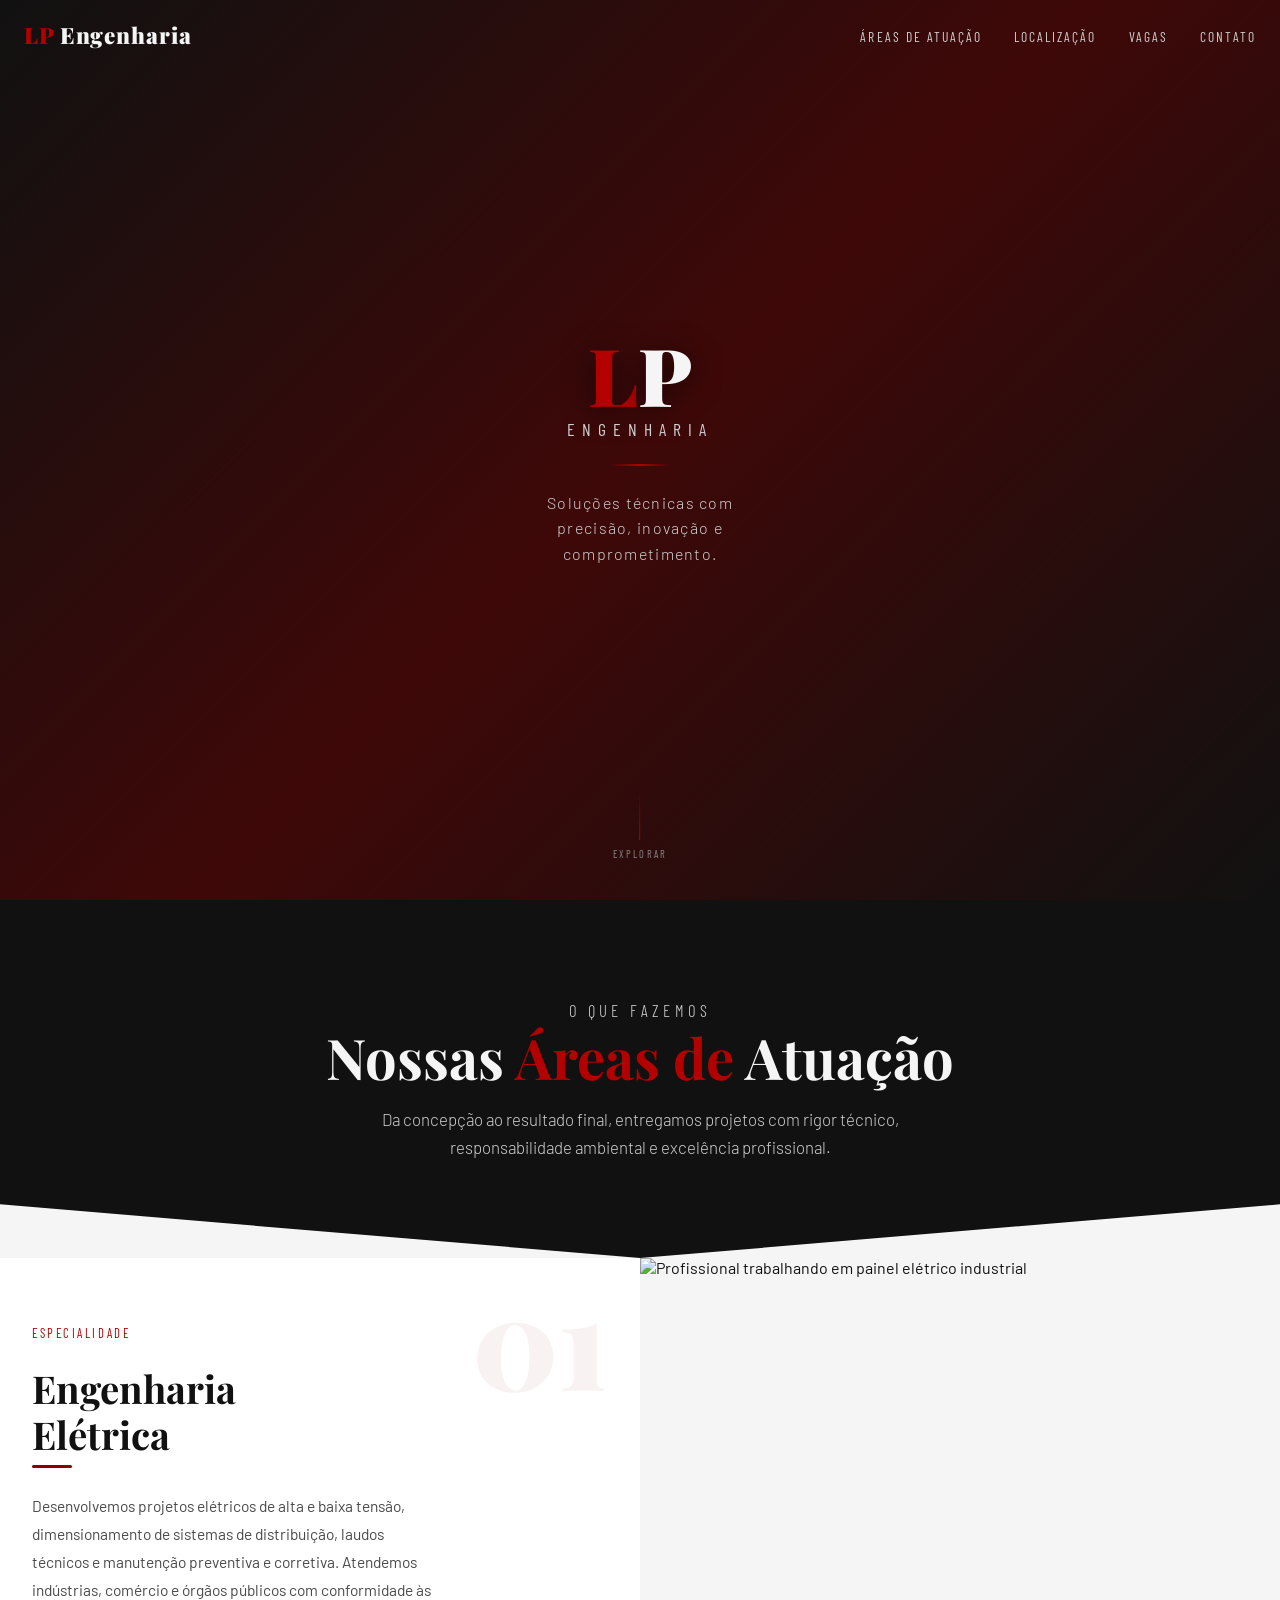
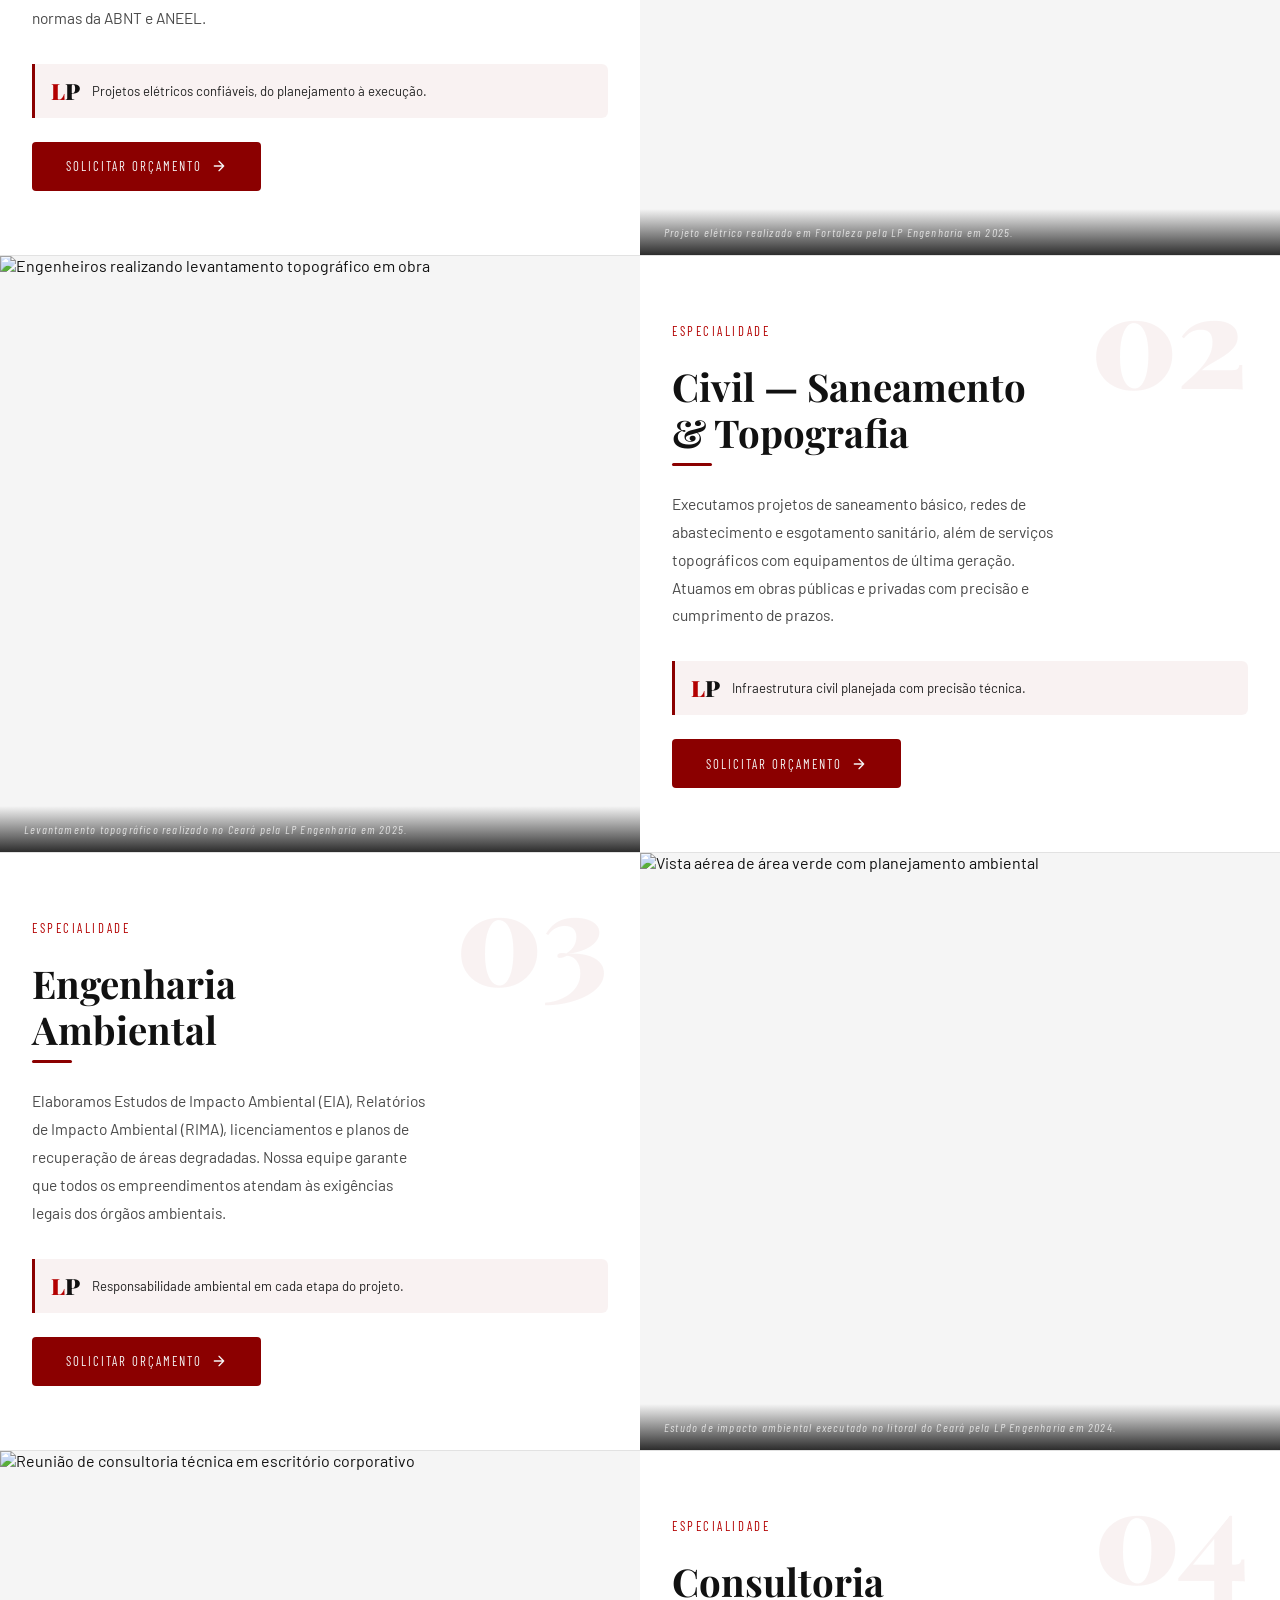
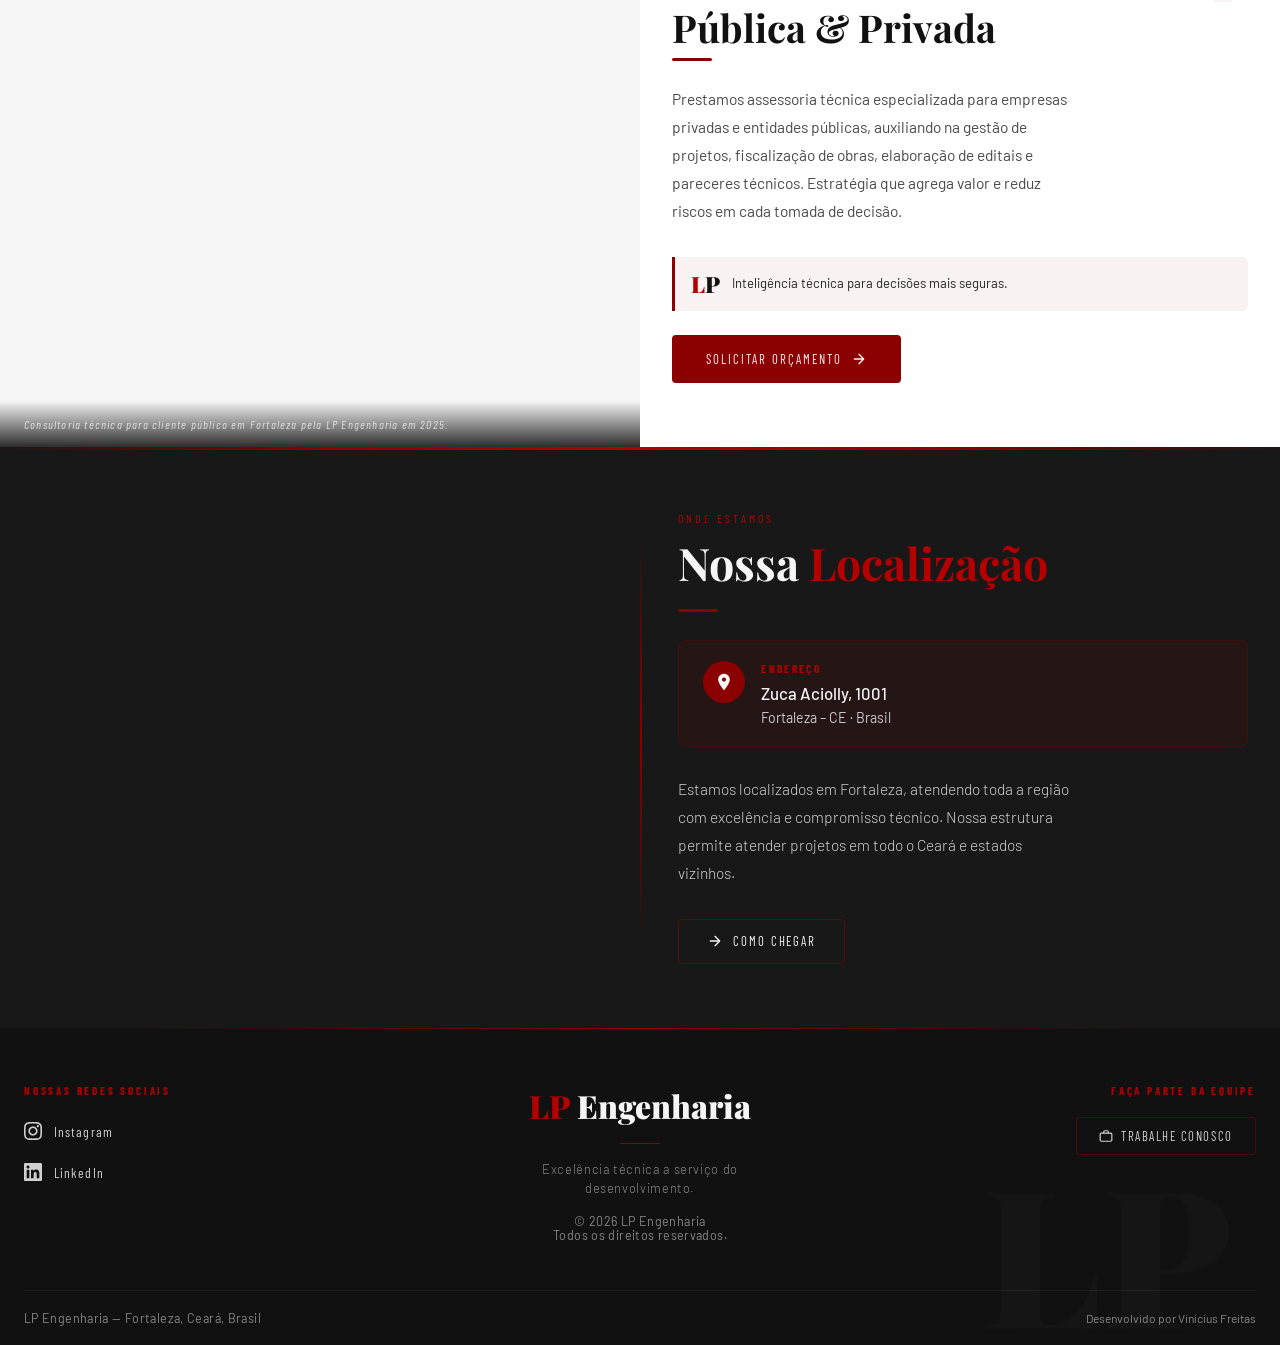
==== index.html @ 74f3afe1 "dia 1" ====
<!DOCTYPE html>
<html lang="pt-BR">
<head>
  <meta charset="UTF-8" />
  <meta name="viewport" content="width=device-width, initial-scale=1.0" />
  <meta name="description" content="LP Engenharia — Excelência em Projetos Elétricos, Civis, Ambientais e Consultoria. Fortaleza, CE." />
  <title>LP Engenharia</title>

  <!-- Favicon SVG inline -->
  <link rel="icon" type="image/svg+xml" href="data:image/svg+xml,<svg xmlns='http://www.w3.org/2000/svg' viewBox='0 0 32 32'><rect width='32' height='32' rx='4' fill='%23111111'/><text x='50%' y='54%' dominant-baseline='middle' text-anchor='middle' font-family='serif' font-weight='900' font-size='18' fill='%238B0000'>LP</text></svg>" />

  <!-- Google Fonts -->
  <link rel="preconnect" href="https://fonts.googleapis.com" />
  <link rel="preconnect" href="https://fonts.gstatic.com" crossorigin />
  <link href="https://fonts.googleapis.com/css2?family=Playfair+Display:wght@700;900&family=Barlow:wght@300;400;500;600&family=Barlow+Condensed:wght@600;700&display=swap" rel="stylesheet" />

  <link rel="stylesheet" href="style.css" />
</head>

<body>

  <!-- ══════════════════════════════════════════════════
       NAVBAR
  ══════════════════════════════════════════════════ -->
  <nav class="navbar" aria-label="Navegação principal">
    <div class="container">

      <!-- Logo -->
      <a href="index.html" class="nav-logo" aria-label="LP Engenharia - Início">
        <!--
          INSTRUÇÃO: Para usar a logo real, substitua o span abaixo por:
          <img src="logoLP.png" alt="LP Engenharia" />
        -->
        <span class="nav-logo-text"><span>LP</span> Engenharia</span>
      </a>

      <!-- Links -->
      <ul class="nav-links" role="list">
        <li><a href="#areas">Áreas de Atuação</a></li>
        <li><a href="#localizacao">Localização</a></li>
        <li><a href="vagas.html">Vagas</a></li>
        <li><a href="#contato">Contato</a></li>
      </ul>

      <!-- Hamburguer mobile -->
      <button class="nav-toggle" aria-label="Abrir menu" aria-expanded="false">
        <span></span><span></span><span></span>
      </button>

    </div>
  </nav>


  <!-- ══════════════════════════════════════════════════
       HERO SECTION
  ══════════════════════════════════════════════════ -->
  <section class="hero" aria-label="Apresentação LP Engenharia">

    <!-- Fundo fotográfico -->
    <div class="hero-bg" role="presentation"></div>
    <!-- Overlay vermelho-preto -->
    <div class="hero-overlay" role="presentation"></div>

    <!-- Conteúdo: texto | logo | texto -->
    <div class="hero-content">

      

      <!-- Logo centralizada -->
      <div class="hero-logo-wrap">
        <!--
          INSTRUÇÃO: Substitua o bloco abaixo pela sua logo:
          <img src="logoLP.png" alt="LP Engenharia" class="hero-logo" />
        -->
        <div class="hero-logo-fallback" role="img" aria-label="Logo LP Engenharia">
          <div class="hero-logo-initials"><span>L</span>P</div>
          <div class="hero-logo-name">Engenharia</div>
        </div>

        <div class="hero-divider" aria-hidden="true"></div>

        <p class="hero-tagline">
          Soluções técnicas com precisão, inovação e comprometimento.
        </p>
      </div>

      

    </div>

    <!-- Indicador de scroll -->
    <div class="hero-scroll" aria-hidden="true">
      <span>Explorar</span>
    </div>

  </section>


  <!-- ══════════════════════════════════════════════════
       ÁREAS DE ATUAÇÃO
  ══════════════════════════════════════════════════ -->
  <section class="areas" id="areas" aria-label="Áreas de atuação">

    <!-- Cabeçalho -->
    <header class="areas-header reveal">
      <p class="section-label">O que fazemos</p>
      <h2>Nossas <em>Áreas de</em> Atuação</h2>
      <p>
        Da concepção ao resultado final, entregamos projetos com rigor técnico,
        responsabilidade ambiental e excelência profissional.
      </p>
    </header>

    <!-- ── Área 1: Elétrica (imagem à esquerda) ── -->
    <article class="area-card reveal-left" aria-label="Área: Engenharia Elétrica">

      <div class="area-image-wrap">
        <img
          src="https://images.unsplash.com/photo-1621905251918-48416bd8575a?w=900&q=80"
          alt="Profissional trabalhando em painel elétrico industrial"
          loading="lazy"
        />
        <p class="area-caption">Projeto elétrico realizado em Fortaleza pela LP Engenharia em 2025.</p>
      </div>

      <div class="area-content" data-num="01">
        <p class="area-subtitle">Especialidade</p>
        <h3>Engenharia<br/>Elétrica</h3>
        <div class="area-bar"></div>
        <p>
          Desenvolvemos projetos elétricos de alta e baixa tensão, dimensionamento
          de sistemas de distribuição, laudos técnicos e manutenção preventiva e
          corretiva. Atendemos indústrias, comércio e órgãos públicos com
          conformidade às normas da ABNT e ANEEL.
        </p>
        <div class="area-logo-inline">
          <span class="logo-mini"><span>L</span>P</span>
          <p>Projetos elétricos confiáveis, do planejamento à execução.</p>
        </div>
        <a href="mailto:contato@lpengenharia.com.br" class="btn-orcamento" aria-label="Solicitar orçamento em Elétrica">
          <span>Solicitar Orçamento</span>
          <svg viewBox="0 0 24 24" fill="none" stroke="currentColor" stroke-width="2" stroke-linecap="round" stroke-linejoin="round" aria-hidden="true">
            <path d="M5 12h14M12 5l7 7-7 7"/>
          </svg>
        </a>
      </div>

    </article>


    <!-- ── Área 2: Civil / Saneamento / Topografia (imagem à direita) ── -->
    <article class="area-card reveal-right" aria-label="Área: Civil, Saneamento e Topografia">

      <div class="area-image-wrap">
        <img
          src="https://images.unsplash.com/photo-1503387762-592deb58ef4e?w=900&q=80"
          alt="Engenheiros realizando levantamento topográfico em obra"
          loading="lazy"
        />
        <p class="area-caption">Levantamento topográfico realizado no Ceará pela LP Engenharia em 2025.</p>
      </div>

      <div class="area-content" data-num="02">
        <p class="area-subtitle">Especialidade</p>
        <h3>Civil — Saneamento<br/>& Topografia</h3>
        <div class="area-bar"></div>
        <p>
          Executamos projetos de saneamento básico, redes de abastecimento e
          esgotamento sanitário, além de serviços topográficos com equipamentos
          de última geração. Atuamos em obras públicas e privadas com precisão
          e cumprimento de prazos.
        </p>
        <div class="area-logo-inline">
          <span class="logo-mini"><span>L</span>P</span>
          <p>Infraestrutura civil planejada com precisão técnica.</p>
        </div>
        <a href="mailto:contato@lpengenharia.com.br" class="btn-orcamento" aria-label="Solicitar orçamento em Civil">
          <span>Solicitar Orçamento</span>
          <svg viewBox="0 0 24 24" fill="none" stroke="currentColor" stroke-width="2" stroke-linecap="round" stroke-linejoin="round" aria-hidden="true">
            <path d="M5 12h14M12 5l7 7-7 7"/>
          </svg>
        </a>
      </div>

    </article>


    <!-- ── Área 3: Ambiental (imagem à esquerda) ── -->
    <article class="area-card reveal-left" aria-label="Área: Ambiental">

      <div class="area-image-wrap">
        <img
          src="https://images.unsplash.com/photo-1542601906990-b4d3fb778b09?w=900&q=80"
          alt="Vista aérea de área verde com planejamento ambiental"
          loading="lazy"
        />
        <p class="area-caption">Estudo de impacto ambiental executado no litoral do Ceará pela LP Engenharia em 2024.</p>
      </div>

      <div class="area-content" data-num="03">
        <p class="area-subtitle">Especialidade</p>
        <h3>Engenharia<br/>Ambiental</h3>
        <div class="area-bar"></div>
        <p>
          Elaboramos Estudos de Impacto Ambiental (EIA), Relatórios de Impacto
          Ambiental (RIMA), licenciamentos e planos de recuperação de áreas
          degradadas. Nossa equipe garante que todos os empreendimentos atendam
          às exigências legais dos órgãos ambientais.
        </p>
        <div class="area-logo-inline">
          <span class="logo-mini"><span>L</span>P</span>
          <p>Responsabilidade ambiental em cada etapa do projeto.</p>
        </div>
        <a href="mailto:contato@lpengenharia.com.br" class="btn-orcamento" aria-label="Solicitar orçamento em Ambiental">
          <span>Solicitar Orçamento</span>
          <svg viewBox="0 0 24 24" fill="none" stroke="currentColor" stroke-width="2" stroke-linecap="round" stroke-linejoin="round" aria-hidden="true">
            <path d="M5 12h14M12 5l7 7-7 7"/>
          </svg>
        </a>
      </div>

    </article>


    <!-- ── Área 4: Consultoria (imagem à direita) ── -->
    <article class="area-card reveal-right" aria-label="Área: Consultoria">

      <div class="area-image-wrap">
        <img
          src="https://images.unsplash.com/photo-1552664730-d307ca884978?w=900&q=80"
          alt="Reunião de consultoria técnica em escritório corporativo"
          loading="lazy"
        />
        <p class="area-caption">Consultoria técnica para cliente público em Fortaleza pela LP Engenharia em 2025.</p>
      </div>

      <div class="area-content" data-num="04">
        <p class="area-subtitle">Especialidade</p>
        <h3>Consultoria<br/>Pública & Privada</h3>
        <div class="area-bar"></div>
        <p>
          Prestamos assessoria técnica especializada para empresas privadas e
          entidades públicas, auxiliando na gestão de projetos, fiscalização de
          obras, elaboração de editais e pareceres técnicos. Estratégia que
          agrega valor e reduz riscos em cada tomada de decisão.
        </p>
        <div class="area-logo-inline">
          <span class="logo-mini"><span>L</span>P</span>
          <p>Inteligência técnica para decisões mais seguras.</p>
        </div>
        <a href="mailto:contato@lpengenharia.com.br" class="btn-orcamento" aria-label="Solicitar orçamento em Consultoria">
          <span>Solicitar Orçamento</span>
          <svg viewBox="0 0 24 24" fill="none" stroke="currentColor" stroke-width="2" stroke-linecap="round" stroke-linejoin="round" aria-hidden="true">
            <path d="M5 12h14M12 5l7 7-7 7"/>
          </svg>
        </a>
      </div>

    </article>

  </section>


  <!-- ══════════════════════════════════════════════════
       SEÇÃO LOCALIZAÇÃO
       Posicionada entre Áreas de Atuação e Footer
  ══════════════════════════════════════════════════ -->
  <section class="localizacao" id="localizacao" aria-label="Nossa localização">

    <div class="localizacao-grid">

      <!-- ── Lado esquerdo: Google Maps embed ── -->
      <div class="localizacao-mapa reveal-left" aria-label="Mapa de localização LP Engenharia">
        <!--
          EMBED GOOGLE MAPS — Rua Zuca Aciolly, 1001, Fortaleza, CE
          Para personalizar o embed com PIN exato:
          1. Acesse maps.google.com
          2. Pesquise o endereço
          3. Clique em "Compartilhar" → "Incorporar um mapa"
          4. Cole o src do iframe aqui.

          O embed abaixo usa a busca textual padrão do Google Maps:
        -->
        <iframe
          src="https://maps.google.com/maps?q=Rua+Zuca+Aciolly,+1001,+Fortaleza,+CE,+Brasil&output=embed&z=16"
          allowfullscreen=""
          loading="lazy"
          referrerpolicy="no-referrer-when-downgrade"
          title="Localização LP Engenharia — Rua Zuca Aciolly, 1001, Fortaleza CE"
        ></iframe>
      </div>

      <!-- ── Lado direito: informações ── -->
      <div class="localizacao-info reveal-right">

        <p class="section-label">Onde estamos</p>
        <h2>Nossa <em>Localização</em></h2>
        <div class="localizacao-bar" aria-hidden="true"></div>

        <!-- Endereço com ícone de pin -->
        <div class="localizacao-endereco">
          <div class="pin-icon" aria-hidden="true">
            <!-- Ícone de localização (SVG inline) -->
            <svg viewBox="0 0 24 24" xmlns="http://www.w3.org/2000/svg" aria-hidden="true">
              <path d="M12 2C8.13 2 5 5.13 5 9c0 5.25 7 13 7 13s7-7.75 7-13c0-3.87-3.13-7-7-7zm0 9.5c-1.38 0-2.5-1.12-2.5-2.5s1.12-2.5 2.5-2.5 2.5 1.12 2.5 2.5-1.12 2.5-2.5 2.5z"/>
            </svg>
          </div>
          <div class="localizacao-endereco-texto">
            <strong>Endereço</strong>
            <address>Zuca Aciolly, 1001</address>
            <span>Fortaleza – CE · Brasil</span>
          </div>
        </div>

        <!-- Texto institucional -->
        <p class="localizacao-texto">
          Estamos localizados em Fortaleza, atendendo toda a região com
          excelência e compromisso técnico. Nossa estrutura permite atender
          projetos em todo o Ceará e estados vizinhos.
        </p>

        <!-- Botão abre no Google Maps -->
        <a
          href="https://maps.google.com/?q=Zuca+Aciolly,+1001,+Fortaleza,+CE"
          target="_blank"
          rel="noopener noreferrer"
          class="btn-gmaps"
          aria-label="Ver rota no Google Maps"
        >
          <svg viewBox="0 0 24 24" fill="none" stroke="currentColor" stroke-width="2" stroke-linecap="round" stroke-linejoin="round" aria-hidden="true">
            <path d="M5 12h14M12 5l7 7-7 7"/>
          </svg>
          <span>Como Chegar</span>
        </a>

      </div>

    </div>

  </section>


  <!-- ══════════════════════════════════════════════════
       FOOTER
  ══════════════════════════════════════════════════ -->
  <footer class="footer" id="contato" aria-label="Rodapé">
    <div class="container">

      <div class="footer-grid">

        <!-- Coluna esquerda: redes sociais -->
        <div class="footer-social reveal">
          <h4>Nossas redes sociais</h4>
          <nav class="social-links" aria-label="Redes sociais LP Engenharia">

            <a href="#" class="social-link" target="_blank" rel="noopener noreferrer" aria-label="Instagram da LP Engenharia">
              <svg viewBox="0 0 24 24" xmlns="http://www.w3.org/2000/svg" aria-hidden="true">
                <path d="M12 2.163c3.204 0 3.584.012 4.85.07 3.252.148 4.771 1.691 4.919 4.919.058 1.265.069 1.645.069 4.849 0 3.205-.012 3.584-.069 4.849-.149 3.225-1.664 4.771-4.919 4.919-1.266.058-1.644.07-4.85.07-3.204 0-3.584-.012-4.849-.07-3.26-.149-4.771-1.699-4.919-4.92-.058-1.265-.07-1.644-.07-4.849 0-3.204.013-3.583.07-4.849.149-3.227 1.664-4.771 4.919-4.919 1.266-.057 1.645-.069 4.849-.069zm0-2.163c-3.259 0-3.667.014-4.947.072-4.358.2-6.78 2.618-6.98 6.98-.059 1.281-.073 1.689-.073 4.948 0 3.259.014 3.668.072 4.948.2 4.358 2.618 6.78 6.98 6.98 1.281.058 1.689.072 4.948.072 3.259 0 3.668-.014 4.948-.072 4.354-.2 6.782-2.618 6.979-6.98.059-1.28.073-1.689.073-4.948 0-3.259-.014-3.667-.072-4.947-.196-4.354-2.617-6.78-6.979-6.98-1.281-.059-1.69-.073-4.949-.073zm0 5.838c-3.403 0-6.162 2.759-6.162 6.162s2.759 6.163 6.162 6.163 6.162-2.759 6.162-6.163c0-3.403-2.759-6.162-6.162-6.162zm0 10.162c-2.209 0-4-1.79-4-4 0-2.209 1.791-4 4-4s4 1.791 4 4c0 2.21-1.791 4-4 4zm6.406-11.845c-.796 0-1.441.645-1.441 1.44s.645 1.44 1.441 1.44c.795 0 1.439-.645 1.439-1.44s-.644-1.44-1.439-1.44z"/>
              </svg>
              Instagram
            </a>

            <a href="#" class="social-link" target="_blank" rel="noopener noreferrer" aria-label="LinkedIn da LP Engenharia">
              <svg viewBox="0 0 24 24" xmlns="http://www.w3.org/2000/svg" aria-hidden="true">
                <path d="M20.447 20.452h-3.554v-5.569c0-1.328-.027-3.037-1.852-3.037-1.853 0-2.136 1.445-2.136 2.939v5.667H9.351V9h3.414v1.561h.046c.477-.9 1.637-1.85 3.37-1.85 3.601 0 4.267 2.37 4.267 5.455v6.286zM5.337 7.433c-1.144 0-2.063-.926-2.063-2.065 0-1.138.92-2.063 2.063-2.063 1.14 0 2.064.925 2.064 2.063 0 1.139-.925 2.065-2.064 2.065zm1.782 13.019H3.555V9h3.564v11.452zM22.225 0H1.771C.792 0 0 .774 0 1.729v20.542C0 23.227.792 24 1.771 24h20.451C23.2 24 24 23.227 24 22.271V1.729C24 .774 23.2 0 22.222 0h.003z"/>
              </svg>
              LinkedIn
            </a>

          </nav>
        </div>

        <!-- Coluna central: logo + copyright -->
        <div class="footer-center reveal">
          <div class="footer-logo-text"><span>LP</span> Engenharia</div>
          <div class="footer-divider" aria-hidden="true"></div>
          <p class="footer-tagline">Excelência técnica a serviço do desenvolvimento.</p>
          <p class="footer-copyright">
            &copy; <span id="ano"></span> LP Engenharia<br/>
            Todos os direitos reservados.
          </p>
        </div>

        <!-- Coluna direita: trabalhe conosco -->
        <div class="footer-links reveal">
          <h4>Faça parte da equipe</h4>
          <a href="vagas.html" class="btn-vagas">
            <svg width="14" height="14" viewBox="0 0 24 24" fill="none" stroke="currentColor" stroke-width="2" stroke-linecap="round" stroke-linejoin="round" aria-hidden="true">
              <rect x="2" y="7" width="20" height="14" rx="2"/>
              <path d="M16 7V5a2 2 0 0 0-2-2h-4a2 2 0 0 0-2 2v2"/>
            </svg>
            Trabalhe Conosco
          </a>
        </div>

      </div>

      <!-- Linha inferior -->
      <div class="footer-bottom">
        <p>LP Engenharia — Fortaleza, Ceará, Brasil</p>
        <a href="#" class="footer-dev" target="_blank" rel="noopener noreferrer">
          Desenvolvido por Vinícius Freitas
        </a>
      </div>

    </div>
  </footer>


  <script src="script.js"></script>
  <script>
    // Atualiza o ano do copyright automaticamente
    const anoEl = document.getElementById('ano');
    if (anoEl) anoEl.textContent = new Date().getFullYear();
  </script>

</body>
</html>
---- style.css ----
/* ============================================================
   LP ENGENHARIA — style.css
   Paleta: Vermelho escuro (#8B0000), Preto (#111111), Branco (#F5F5F5)
   Visual: Força · Engenharia · Estrutura · Autoridade
   ============================================================ */

/* ── Google Fonts ── */
@import url('https://fonts.googleapis.com/css2?family=Playfair+Display:wght@700;900&family=Barlow:wght@300;400;500;600&family=Barlow+Condensed:wght@600;700&display=swap');

/* ── CSS Variables ── */
:root {
  --black:       #111111;
  --black-soft:  #1a1a1a;
  --black-mid:   #222222;
  --red:         #8B0000;
  --red-deep:    #6a0000;
  --red-bright:  #b30000;
  --white:       #F5F5F5;
  --white-pure:  #ffffff;
  --gray:        #888888;
  --gray-light:  #cccccc;
  --text-light:  #d0d0d0;

  --font-display: 'Playfair Display', serif;
  --font-body:    'Barlow', sans-serif;
  --font-label:   'Barlow Condensed', sans-serif;

  --transition: 0.4s cubic-bezier(0.25, 0.46, 0.45, 0.94);
  --shadow-soft: 0 8px 40px rgba(0, 0, 0, 0.45);
  --shadow-card: 0 4px 24px rgba(0, 0, 0, 0.2);
}

/* ── Reset & Base ── */
*, *::before, *::after {
  box-sizing: border-box;
  margin: 0;
  padding: 0;
}

html {
  scroll-behavior: smooth;
  font-size: 16px;
}

body {
  font-family: var(--font-body);
  background: var(--white);
  color: var(--black);
  overflow-x: hidden;
  -webkit-font-smoothing: antialiased;
}

img { display: block; max-width: 100%; }

a {
  text-decoration: none;
  color: inherit;
}

/* ── Container ── */
.container {
  width: 100%;
  max-width: 1280px;
  margin: 0 auto;
  padding: 0 1.5rem;
}

/* ── Section Label ── */
.section-label {
  font-family: var(--font-label);
  font-size: 0.75rem;
  letter-spacing: 0.25em;
  text-transform: uppercase;
  color: var(--red-bright);
  margin-bottom: 0.75rem;
}

/* ── Scroll Reveal ── */
.reveal {
  opacity: 0;
  transform: translateY(40px);
  transition: opacity 0.75s ease, transform 0.75s ease;
}
.reveal.visible { opacity: 1; transform: translateY(0); }

.reveal-left {
  opacity: 0;
  transform: translateX(-40px);
  transition: opacity 0.75s ease, transform 0.75s ease;
}
.reveal-left.visible { opacity: 1; transform: translateX(0); }

.reveal-right {
  opacity: 0;
  transform: translateX(40px);
  transition: opacity 0.75s ease, transform 0.75s ease;
}
.reveal-right.visible { opacity: 1; transform: translateX(0); }

/* ============================================================
   NAVBAR
   ============================================================ */
.navbar {
  position: fixed;
  top: 0; left: 0;
  width: 100%;
  z-index: 100;
  padding: 1.25rem 0;
  transition: background var(--transition), padding var(--transition), box-shadow var(--transition);
}

.navbar.scrolled {
  background: rgba(17, 17, 17, 0.97);
  padding: 0.75rem 0;
  box-shadow: 0 2px 24px rgba(0, 0, 0, 0.65);
}

.navbar .container {
  display: flex;
  align-items: center;
  justify-content: space-between;
}

.nav-logo {
  display: flex;
  align-items: center;
  gap: 0.5rem;
}

.nav-logo img {
  height: 48px;
  width: auto;
  object-fit: contain;
}

.nav-logo-text {
  font-family: var(--font-display);
  font-size: 1.4rem;
  font-weight: 900;
  color: var(--white);
  letter-spacing: 0.04em;
}

.nav-logo-text span {
  color: var(--red-bright);
}

.nav-links {
  display: flex;
  align-items: center;
  gap: 2rem;
  list-style: none;
}

.nav-links a {
  font-family: var(--font-label);
  font-size: 0.85rem;
  letter-spacing: 0.15em;
  text-transform: uppercase;
  color: var(--text-light);
  position: relative;
  padding-bottom: 4px;
  transition: color var(--transition);
}

.nav-links a::after {
  content: '';
  position: absolute;
  bottom: 0; left: 0;
  width: 0;
  height: 1px;
  background: var(--red-bright);
  transition: width var(--transition);
}

.nav-links a:hover { color: var(--red-bright); }
.nav-links a:hover::after { width: 100%; }

/* Hamburguer */
.nav-toggle {
  display: none;
  flex-direction: column;
  gap: 5px;
  cursor: pointer;
  padding: 4px;
  background: none;
  border: none;
}

.nav-toggle span {
  display: block;
  width: 26px; height: 2px;
  background: var(--white);
  border-radius: 2px;
  transition: transform var(--transition), opacity var(--transition);
}

/* ============================================================
   HERO SECTION
   ============================================================ */
.hero {
  position: relative;
  min-height: 100vh;
  display: flex;
  flex-direction: column;
  align-items: center;
  justify-content: center;
  overflow: hidden;
  background: var(--black);
}

.hero-bg {
  position: absolute;
  inset: 0;
  background-image: url('https://images.unsplash.com/photo-1504307651254-35680f356dfd?w=1600&q=80');
  background-size: cover;
  background-position: center;
  transform: scale(1.05);
  transition: transform 8s ease-out;
}

.hero.loaded .hero-bg { transform: scale(1); }

/* Overlay vermelho-preto com profundidade */
.hero-overlay {
  position: absolute;
  inset: 0;
  background: linear-gradient(
    135deg,
    rgba(17,17,17,0.90) 0%,
    rgba(100,0,0,0.55) 50%,
    rgba(17,17,17,0.92) 100%
  );
}

/* Textura diagonal sutil em vermelho */
.hero-overlay::after {
  content: '';
  position: absolute;
  inset: 0;
  background: repeating-linear-gradient(
    -45deg,
    transparent, transparent 80px,
    rgba(139,0,0,0.04) 80px, rgba(139,0,0,0.04) 81px
  );
}

.hero-content {
  position: relative;
  z-index: 2;
  display: flex;
  align-items: center;
  gap: 3rem;
  padding: 0 2rem;
  animation: heroFadeIn 1.4s ease forwards;
}

@keyframes heroFadeIn {
  from { opacity: 0; transform: translateY(30px); }
  to   { opacity: 1; transform: translateY(0); }
}

.hero-side-text {
  font-family: var(--font-label);
  font-size: 0.7rem;
  letter-spacing: 0.3em;
  text-transform: uppercase;
  color: var(--red-bright);
  writing-mode: vertical-rl;
  transform: rotate(180deg);
  white-space: nowrap;
  opacity: 0.85;
}

.hero-logo-wrap {
  display: flex;
  flex-direction: column;
  align-items: center;
  gap: 1.5rem;
  text-align: center;
}

.hero-logo {
  width: 180px;
  height: auto;
  filter: drop-shadow(0 4px 20px rgba(0,0,0,0.6));
}

.hero-logo-fallback {
  display: flex;
  flex-direction: column;
  align-items: center;
  gap: 0.25rem;
}

.hero-logo-initials {
  font-family: var(--font-display);
  font-size: 5rem;
  font-weight: 900;
  color: var(--white);
  line-height: 1;
  text-shadow: 0 4px 30px rgba(0,0,0,0.6);
}

.hero-logo-initials span { color: var(--red-bright); }

.hero-logo-name {
  font-family: var(--font-label);
  font-size: 1.1rem;
  letter-spacing: 0.4em;
  text-transform: uppercase;
  color: var(--text-light);
}

.hero-divider {
  width: 60px;
  height: 2px;
  background: linear-gradient(90deg, transparent, var(--red-bright), transparent);
  margin: 0 auto;
}

.hero-tagline {
  font-family: var(--font-body);
  font-weight: 300;
  font-size: 1rem;
  color: var(--text-light);
  letter-spacing: 0.08em;
  max-width: 260px;
  text-align: center;
  line-height: 1.6;
}

/* Indicador de scroll */
.hero-scroll {
  position: absolute;
  bottom: 2.5rem;
  left: 50%;
  transform: translateX(-50%);
  z-index: 2;
  display: flex;
  flex-direction: column;
  align-items: center;
  gap: 0.5rem;
  color: var(--gray);
  font-family: var(--font-label);
  font-size: 0.65rem;
  letter-spacing: 0.2em;
  text-transform: uppercase;
  animation: bounce 2.5s ease-in-out infinite;
}

.hero-scroll::before {
  content: '';
  width: 1px;
  height: 50px;
  background: linear-gradient(to bottom, transparent, var(--red-bright));
}

@keyframes bounce {
  0%, 100% { transform: translateX(-50%) translateY(0); }
  50%       { transform: translateX(-50%) translateY(8px); }
}

/* ============================================================
   ÁREAS DE ATUAÇÃO
   ============================================================ */
.areas { background: var(--white); }

.areas-header {
  text-align: center;
  padding: 6rem 1.5rem 6rem;
  background: var(--black);
  clip-path: polygon(0 0, 100% 0, 100% 85%, 50% 100%, 0 85%);
}

.areas-header h2 {
  font-family: var(--font-display);
  font-size: clamp(2rem, 5vw, 3.5rem);
  color: var(--white);
  line-height: 1.15;
  margin-bottom: 1rem;
}

.areas-header h2 em { font-style: normal; color: var(--red-bright); }

.areas-header p {
  color: var(--text-light);
  font-weight: 300;
  font-size: 1.05rem;
  max-width: 520px;
  margin: 0 auto;
  line-height: 1.7;
}

/* Card split 50/50 */
.area-card {
  display: grid;
  grid-template-columns: 1fr 1fr;
  min-height: 520px;
  overflow: hidden;
  position: relative;
}

.area-card:nth-child(even) { direction: rtl; }
.area-card:nth-child(even) > * { direction: ltr; }
.area-card + .area-card { border-top: 1px solid rgba(0,0,0,0.08); }

.area-image-wrap {
  position: relative;
  overflow: hidden;
}

.area-image-wrap img {
  width: 100%; height: 100%;
  object-fit: cover;
  transition: transform 0.8s ease;
}

.area-card:hover .area-image-wrap img { transform: scale(1.05); }

.area-caption {
  position: absolute;
  bottom: 0; left: 0; right: 0;
  padding: 1rem 1.5rem;
  background: linear-gradient(to top, rgba(17,17,17,0.88), transparent);
  font-family: var(--font-label);
  font-size: 0.75rem;
  letter-spacing: 0.1em;
  color: rgba(255,255,255,0.72);
  font-style: italic;
}

.area-content {
  display: flex;
  flex-direction: column;
  justify-content: center;
  padding: 4rem 5%;
  background: var(--white-pure);
  position: relative;
}

/* Número decorativo */
.area-content::before {
  content: attr(data-num);
  position: absolute;
  top: 1rem; right: 2rem;
  font-family: var(--font-display);
  font-size: 8rem;
  font-weight: 900;
  color: rgba(139,0,0,0.05);
  line-height: 1;
  pointer-events: none;
  user-select: none;
}

.area-content h3 {
  font-family: var(--font-display);
  font-size: clamp(1.5rem, 3vw, 2.4rem);
  color: var(--black);
  line-height: 1.2;
  margin-bottom: 0.5rem;
}

.area-content .area-subtitle {
  font-family: var(--font-label);
  font-size: 0.8rem;
  letter-spacing: 0.2em;
  text-transform: uppercase;
  color: var(--red-bright);
  margin-bottom: 1.25rem;
}

.area-content .area-bar {
  width: 40px; height: 3px;
  background: var(--red);
  margin-bottom: 1.5rem;
  border-radius: 2px;
}

.area-content p {
  color: #4a4a4a;
  font-size: 0.97rem;
  line-height: 1.8;
  margin-bottom: 2rem;
  max-width: 400px;
}

/* Logo inline */
.area-logo-inline {
  display: flex;
  align-items: center;
  gap: 0.75rem;
  margin-bottom: 1.5rem;
  padding: 0.75rem 1rem;
  background: rgba(139,0,0,0.05);
  border-left: 3px solid var(--red);
  border-radius: 0 6px 6px 0;
}

.area-logo-inline .logo-mini {
  font-family: var(--font-display);
  font-weight: 900;
  font-size: 1.4rem;
  color: var(--black);
}

.area-logo-inline .logo-mini span { color: var(--red-bright); }

.area-logo-inline p {
  margin: 0;
  font-size: 0.82rem;
  color: var(--black-mid);
  line-height: 1.4;
}

/* Botão CTA */
.btn-orcamento {
  display: inline-flex;
  align-items: center;
  gap: 0.6rem;
  padding: 0.9rem 2rem;
  background: var(--red);
  color: var(--white);
  font-family: var(--font-label);
  font-size: 0.8rem;
  letter-spacing: 0.15em;
  text-transform: uppercase;
  border: 2px solid transparent;
  border-radius: 4px;
  cursor: pointer;
  transition: background var(--transition), border-color var(--transition), transform var(--transition);
  align-self: flex-start;
  position: relative;
  overflow: hidden;
}

.btn-orcamento::before {
  content: '';
  position: absolute;
  inset: 0;
  background: var(--red-deep);
  transform: scaleX(0);
  transform-origin: left;
  transition: transform var(--transition);
  z-index: 0;
}

.btn-orcamento:hover::before { transform: scaleX(1); }

.btn-orcamento span,
.btn-orcamento svg { position: relative; z-index: 1; }

.btn-orcamento:hover {
  border-color: var(--red-deep);
  transform: translateY(-2px);
}

.btn-orcamento svg {
  width: 16px; height: 16px;
  transition: transform var(--transition);
}

.btn-orcamento:hover svg { transform: translateX(4px); }

/* ============================================================
   SEÇÃO LOCALIZAÇÃO
   ============================================================ */
.localizacao {
  background: #181818;
  position: relative;
  overflow: hidden;
}

/* Linha vermelha no topo */
.localizacao::before {
  content: '';
  position: absolute;
  top: 0; left: 0; right: 0;
  height: 3px;
  background: linear-gradient(90deg, transparent 0%, var(--red) 25%, var(--red-bright) 50%, var(--red) 75%, transparent 100%);
}

/* Grade 50/50 */
.localizacao-grid {
  display: grid;
  grid-template-columns: 1fr 1fr;
  min-height: 500px;
}

/* ── Mapa ── */
.localizacao-mapa {
  position: relative;
  min-height: 500px;
}

.localizacao-mapa iframe {
  width: 100%;
  height: 100%;
  min-height: 500px;
  border: none;
  display: block;
  /* Filtro discreto para harmonizar com o fundo escuro */
  filter: grayscale(15%) brightness(0.9) contrast(1.08);
  transition: filter 0.5s ease;
}

.localizacao-mapa:hover iframe {
  filter: grayscale(0%) brightness(1) contrast(1);
}

/* ── Lado informativo ── */
.localizacao-info {
  display: flex;
  flex-direction: column;
  justify-content: center;
  padding: 4rem 5% 4rem 6%;
  position: relative;
}

/* Linha vermelha decorativa à esquerda */
.localizacao-info::before {
  content: '';
  position: absolute;
  left: 0;
  top: 15%; bottom: 15%;
  width: 2px;
  background: linear-gradient(to bottom, transparent, var(--red), transparent);
}

.localizacao-info .section-label {
  color: var(--red-bright);
}

.localizacao-info h2 {
  font-family: var(--font-display);
  font-size: clamp(1.8rem, 3.5vw, 2.8rem);
  color: var(--white);
  line-height: 1.15;
  margin-bottom: 1.25rem;
}

.localizacao-info h2 em {
  font-style: normal;
  color: var(--red-bright);
}

/* Barra vermelha */
.localizacao-bar {
  width: 40px; height: 3px;
  background: var(--red);
  margin-bottom: 1.75rem;
  border-radius: 2px;
}

/* Bloco de endereço */
.localizacao-endereco {
  display: flex;
  align-items: flex-start;
  gap: 1rem;
  margin-bottom: 1.75rem;
  padding: 1.25rem 1.5rem;
  background: rgba(139,0,0,0.12);
  border: 1px solid rgba(139,0,0,0.28);
  border-radius: 8px;
}

.localizacao-endereco .pin-icon {
  flex-shrink: 0;
  width: 42px; height: 42px;
  background: var(--red);
  border-radius: 50%;
  display: flex;
  align-items: center;
  justify-content: center;
}

.localizacao-endereco .pin-icon svg {
  width: 20px; height: 20px;
  fill: var(--white);
}

.localizacao-endereco-texto strong {
  display: block;
  font-family: var(--font-label);
  font-size: 0.72rem;
  letter-spacing: 0.2em;
  text-transform: uppercase;
  color: var(--red-bright);
  margin-bottom: 0.4rem;
}

.localizacao-endereco-texto address {
  font-style: normal;
  color: var(--white);
  font-size: 1.05rem;
  font-weight: 500;
  line-height: 1.5;
}

.localizacao-endereco-texto span {
  display: block;
  color: var(--gray-light);
  font-size: 0.88rem;
  margin-top: 0.15rem;
}

/* Texto institucional */
.localizacao-texto {
  color: var(--text-light);
  font-size: 0.97rem;
  line-height: 1.8;
  font-weight: 300;
  margin-bottom: 2rem;
  max-width: 400px;
}

/* Botão "Como Chegar" */
.btn-gmaps {
  display: inline-flex;
  align-items: center;
  gap: 0.6rem;
  padding: 0.85rem 1.75rem;
  background: transparent;
  color: var(--white);
  font-family: var(--font-label);
  font-size: 0.8rem;
  letter-spacing: 0.15em;
  text-transform: uppercase;
  border: 1px solid rgba(139,0,0,0.6);
  border-radius: 4px;
  align-self: flex-start;
  transition: background var(--transition), border-color var(--transition), transform var(--transition);
}

.btn-gmaps:hover {
  background: var(--red);
  border-color: var(--red);
  transform: translateY(-2px);
}

.btn-gmaps svg {
  width: 16px; height: 16px;
  transition: transform var(--transition);
}

.btn-gmaps:hover svg { transform: translateX(3px); }

/* ============================================================
   FOOTER
   ============================================================ */
.footer {
  background: var(--black);
  color: var(--text-light);
  padding: 3.5rem 0 0;
  position: relative;
  overflow: hidden;
}

.footer::before {
  content: '';
  position: absolute;
  top: 0; left: 10%; right: 10%;
  height: 1px;
  background: linear-gradient(90deg, transparent, var(--red), transparent);
}

.footer::after {
  content: 'LP';
  position: absolute;
  bottom: -2rem; right: 3rem;
  font-family: var(--font-display);
  font-size: 12rem;
  font-weight: 900;
  color: rgba(255,255,255,0.02);
  pointer-events: none;
  user-select: none;
}

.footer-grid {
  display: grid;
  grid-template-columns: 1fr auto 1fr;
  align-items: start;
  gap: 2rem;
  padding-bottom: 3rem;
}

/* Coluna esquerda */
.footer-social h4 {
  font-family: var(--font-label);
  font-size: 0.7rem;
  letter-spacing: 0.25em;
  text-transform: uppercase;
  color: var(--red-bright);
  margin-bottom: 1.25rem;
}

.social-links {
  display: flex;
  flex-direction: column;
  gap: 0.75rem;
}

.social-link {
  display: inline-flex;
  align-items: center;
  gap: 0.75rem;
  color: var(--text-light);
  font-family: var(--font-label);
  font-size: 0.85rem;
  letter-spacing: 0.08em;
  transition: color var(--transition), transform var(--transition);
  padding: 0.35rem 0;
}

.social-link:hover { color: var(--red-bright); transform: translateX(4px); }
.social-link svg { width: 18px; height: 18px; fill: currentColor; }

/* Coluna central */
.footer-center {
  text-align: center;
  display: flex;
  flex-direction: column;
  align-items: center;
  gap: 1rem;
}

.footer-logo-text {
  font-family: var(--font-display);
  font-size: 2rem;
  font-weight: 900;
  color: var(--white);
}

.footer-logo-text span { color: var(--red-bright); }

.footer-divider {
  width: 40px; height: 1px;
  background: var(--red);
}

.footer-tagline {
  font-size: 0.8rem;
  color: var(--gray);
  font-weight: 300;
  letter-spacing: 0.05em;
  line-height: 1.5;
  max-width: 200px;
}

.footer-copyright {
  font-size: 0.78rem;
  color: var(--gray);
  letter-spacing: 0.03em;
  text-align: center;
}

/* Coluna direita */
.footer-links {
  display: flex;
  flex-direction: column;
  align-items: flex-end;
  gap: 1rem;
}

.footer-links h4 {
  font-family: var(--font-label);
  font-size: 0.7rem;
  letter-spacing: 0.25em;
  text-transform: uppercase;
  color: var(--red-bright);
  margin-bottom: 0.25rem;
}

.btn-vagas {
  display: inline-flex;
  align-items: center;
  gap: 0.5rem;
  padding: 0.65rem 1.4rem;
  border: 1px solid rgba(139,0,0,0.5);
  color: var(--text-light);
  font-family: var(--font-label);
  font-size: 0.8rem;
  letter-spacing: 0.12em;
  text-transform: uppercase;
  border-radius: 3px;
  transition: background var(--transition), color var(--transition), border-color var(--transition);
}

.btn-vagas:hover {
  background: var(--red);
  color: var(--white);
  border-color: var(--red);
}

/* Linha inferior */
.footer-bottom {
  border-top: 1px solid rgba(255,255,255,0.06);
  padding: 1.25rem 0;
  display: flex;
  justify-content: space-between;
  align-items: center;
  flex-wrap: wrap;
  gap: 0.75rem;
}

.footer-bottom p {
  font-size: 0.78rem;
  color: var(--gray);
  letter-spacing: 0.03em;
}

.footer-dev {
  font-size: 0.75rem;
  color: var(--gray);
  transition: color var(--transition);
}

.footer-dev:hover { color: var(--red-bright); }

/* ============================================================
   PÁGINA VAGAS — vagas.html
   ============================================================ */
.page-vagas {
  min-height: 100vh;
  background: var(--white);
}

.vagas-hero {
  background: var(--black);
  padding: 9rem 1.5rem 5rem;
  position: relative;
  overflow: hidden;
  text-align: center;
}

.vagas-hero::after {
  content: '';
  position: absolute;
  inset: 0;
  background: repeating-linear-gradient(
    -45deg, transparent, transparent 60px,
    rgba(139,0,0,0.05) 60px, rgba(139,0,0,0.05) 61px
  );
}

.vagas-hero h1 {
  font-family: var(--font-display);
  font-size: clamp(2.5rem, 6vw, 4rem);
  color: var(--white);
  position: relative;
  z-index: 1;
}

.vagas-hero h1 em { font-style: normal; color: var(--red-bright); }

.vagas-hero p {
  font-size: 1rem;
  color: var(--text-light);
  font-weight: 300;
  margin-top: 1rem;
  position: relative;
  z-index: 1;
  max-width: 500px;
  margin-left: auto;
  margin-right: auto;
  line-height: 1.7;
}

.vagas-section {
  padding: 5rem 1.5rem;
  max-width: 1100px;
  margin: 0 auto;
}

.vagas-grid {
  display: grid;
  grid-template-columns: repeat(auto-fill, minmax(300px, 1fr));
  gap: 1.75rem;
  margin-top: 2.5rem;
}

.vaga-card {
  background: var(--white-pure);
  border: 1px solid rgba(0,0,0,0.1);
  border-radius: 8px;
  padding: 2rem;
  box-shadow: var(--shadow-card);
  transition: transform var(--transition), box-shadow var(--transition), border-color var(--transition);
  position: relative;
  overflow: hidden;
}

.vaga-card::before {
  content: '';
  position: absolute;
  top: 0; left: 0;
  width: 4px; height: 100%;
  background: var(--red);
  transform: scaleY(0);
  transform-origin: bottom;
  transition: transform var(--transition);
}

.vaga-card:hover::before { transform: scaleY(1); }

.vaga-card:hover {
  transform: translateY(-6px);
  box-shadow: var(--shadow-soft);
  border-color: rgba(139,0,0,0.3);
}

.vaga-card .badge {
  display: inline-block;
  padding: 0.25rem 0.75rem;
  background: rgba(139,0,0,0.08);
  color: var(--red);
  font-family: var(--font-label);
  font-size: 0.68rem;
  letter-spacing: 0.15em;
  text-transform: uppercase;
  border-radius: 50px;
  margin-bottom: 1rem;
}

.vaga-card h3 {
  font-family: var(--font-display);
  font-size: 1.4rem;
  color: var(--black);
  margin-bottom: 0.75rem;
}

.vaga-card p {
  font-size: 0.92rem;
  color: #555;
  line-height: 1.7;
  margin-bottom: 1.5rem;
}

.vaga-email {
  display: inline-flex;
  align-items: center;
  gap: 0.5rem;
  font-family: var(--font-label);
  font-size: 0.82rem;
  letter-spacing: 0.05em;
  color: var(--black-mid);
  border-top: 1px solid rgba(0,0,0,0.08);
  padding-top: 1rem;
  width: 100%;
}

.vaga-email svg { width: 16px; height: 16px; flex-shrink: 0; fill: var(--red); }

.sem-vagas { text-align: center; padding: 4rem 1.5rem; }

.sem-vagas .icon-wrap {
  width: 80px; height: 80px;
  border-radius: 50%;
  background: rgba(139,0,0,0.07);
  display: flex;
  align-items: center;
  justify-content: center;
  margin: 0 auto 1.5rem;
}

.sem-vagas .icon-wrap svg { width: 36px; height: 36px; fill: var(--red); opacity: 0.4; }
.sem-vagas h2 { font-family: var(--font-display); font-size: 1.75rem; color: var(--black); margin-bottom: 0.75rem; }
.sem-vagas p { font-size: 0.97rem; color: #666; max-width: 380px; margin: 0 auto 2rem; line-height: 1.7; }

.btn-back {
  display: inline-flex;
  align-items: center;
  gap: 0.5rem;
  padding: 0.85rem 2rem;
  background: var(--red);
  color: var(--white);
  font-family: var(--font-label);
  font-size: 0.82rem;
  letter-spacing: 0.12em;
  text-transform: uppercase;
  border-radius: 4px;
  transition: background var(--transition), transform var(--transition);
}

.btn-back:hover { background: var(--red-deep); transform: translateY(-2px); }

/* ============================================================
   RESPONSIVO
   ============================================================ */

/* Tablet */
@media (max-width: 960px) {
  .area-card { grid-template-columns: 1fr; min-height: auto; }
  .area-card:nth-child(even) { direction: ltr; }
  .area-image-wrap { height: 320px; }
  .area-content { padding: 3rem 2rem; }
  .area-content::before { font-size: 5rem; }

  /* Localização: mapa em cima, info embaixo */
  .localizacao-grid { grid-template-columns: 1fr; }
  .localizacao-mapa { min-height: 380px; }
  .localizacao-mapa iframe { min-height: 380px; height: 380px; }
  .localizacao-info { padding: 3rem 2rem; }
  .localizacao-info::before { display: none; }

  .footer-grid { grid-template-columns: 1fr; text-align: center; }
  .footer-links { align-items: center; }
  .hero-side-text { display: none; }
  .hero-content { flex-direction: column; gap: 2rem; }
}

/* Mobile */
@media (max-width: 640px) {
  .nav-links {
    display: none;
    position: fixed;
    top: 0; left: 0; right: 0; bottom: 0;
    background: rgba(17,17,17,0.98);
    flex-direction: column;
    justify-content: center;
    align-items: center;
    gap: 2.5rem;
    z-index: 99;
  }
  .nav-links.open { display: flex; }
  .nav-links a { font-size: 1.1rem; }
  .nav-toggle { display: flex; z-index: 101; }

  .areas-header {
    padding: 4rem 1.5rem 5rem;
    clip-path: polygon(0 0, 100% 0, 100% 90%, 50% 100%, 0 90%);
  }
  .area-image-wrap { height: 240px; }

  .localizacao-mapa { min-height: 260px; }
  .localizacao-mapa iframe { min-height: 260px; height: 260px; }
  .localizacao-info { padding: 2.5rem 1.5rem; }
  .localizacao-endereco { flex-direction: column; gap: 0.75rem; }

  .footer-grid { gap: 2.5rem; padding: 0 1.5rem 2.5rem; }
  .footer-bottom { flex-direction: column; text-align: center; }
  .vagas-hero { padding: 7rem 1.5rem 3.5rem; }
}
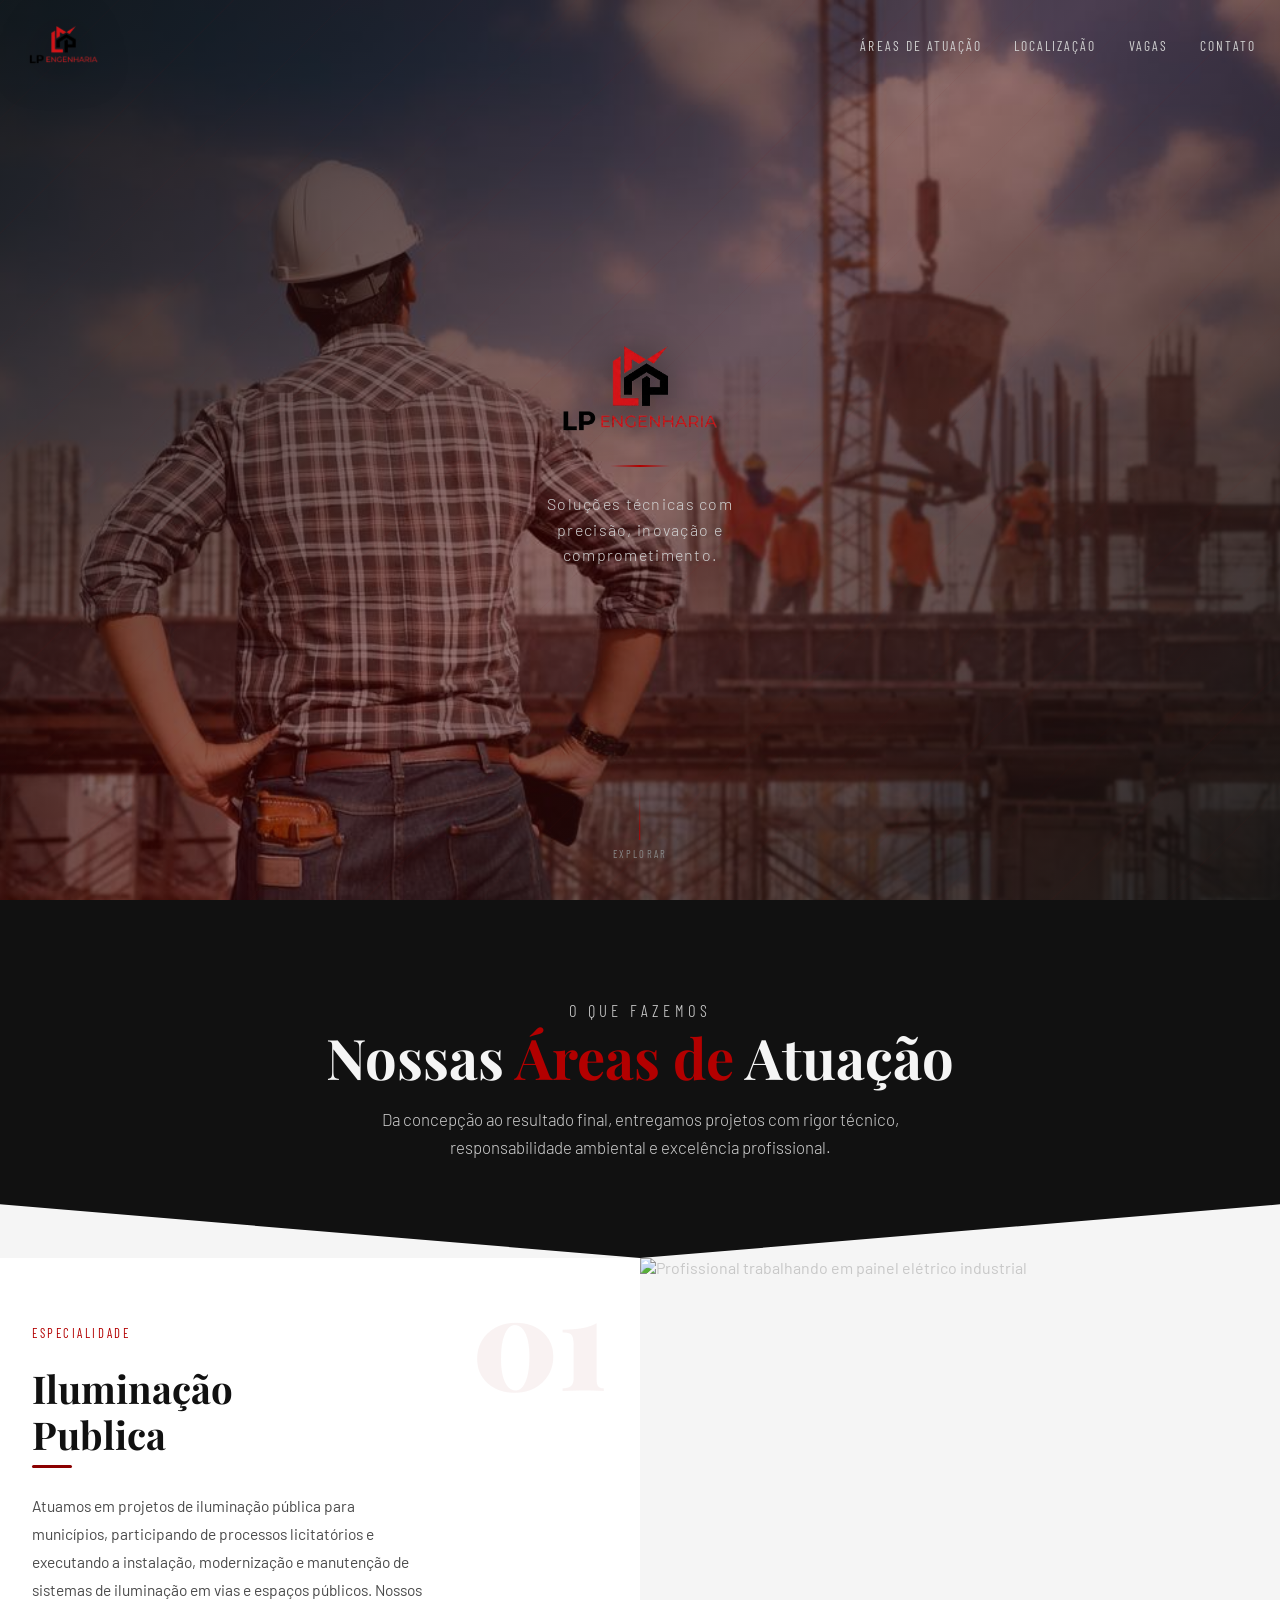
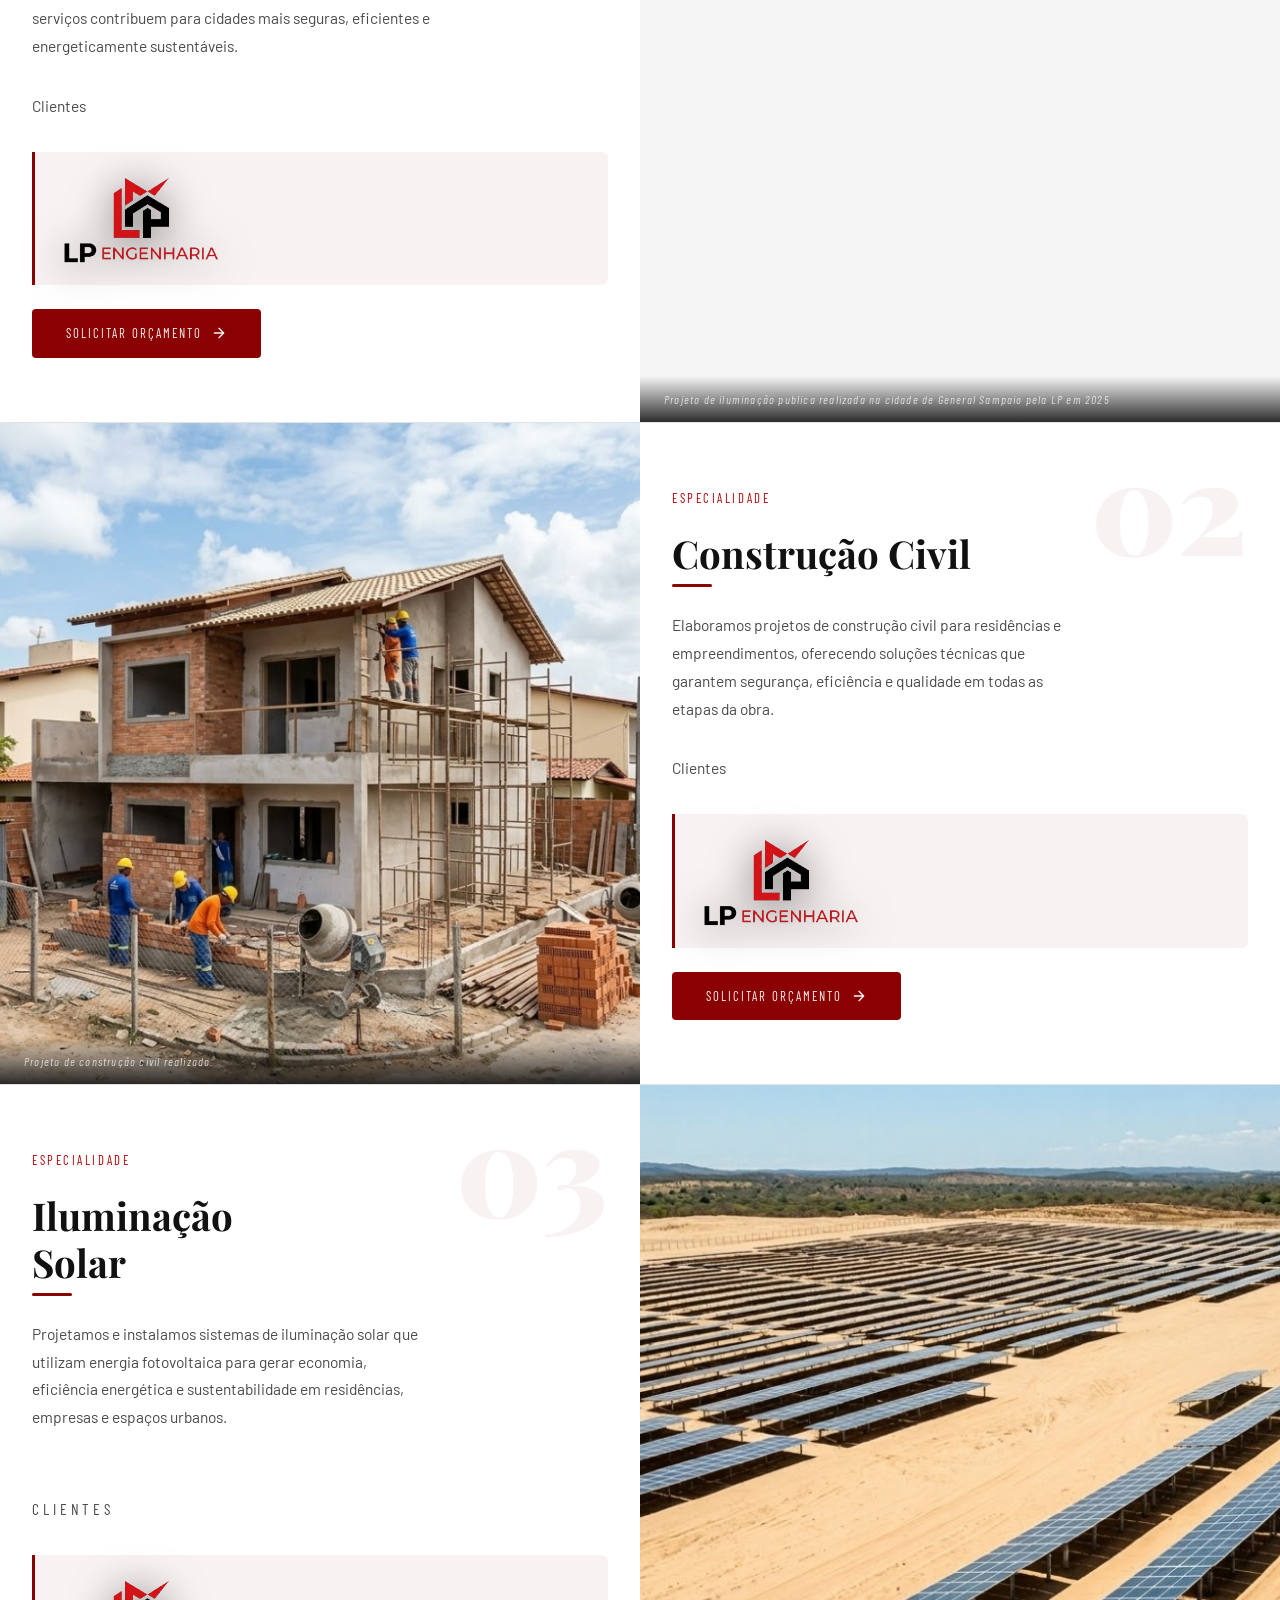
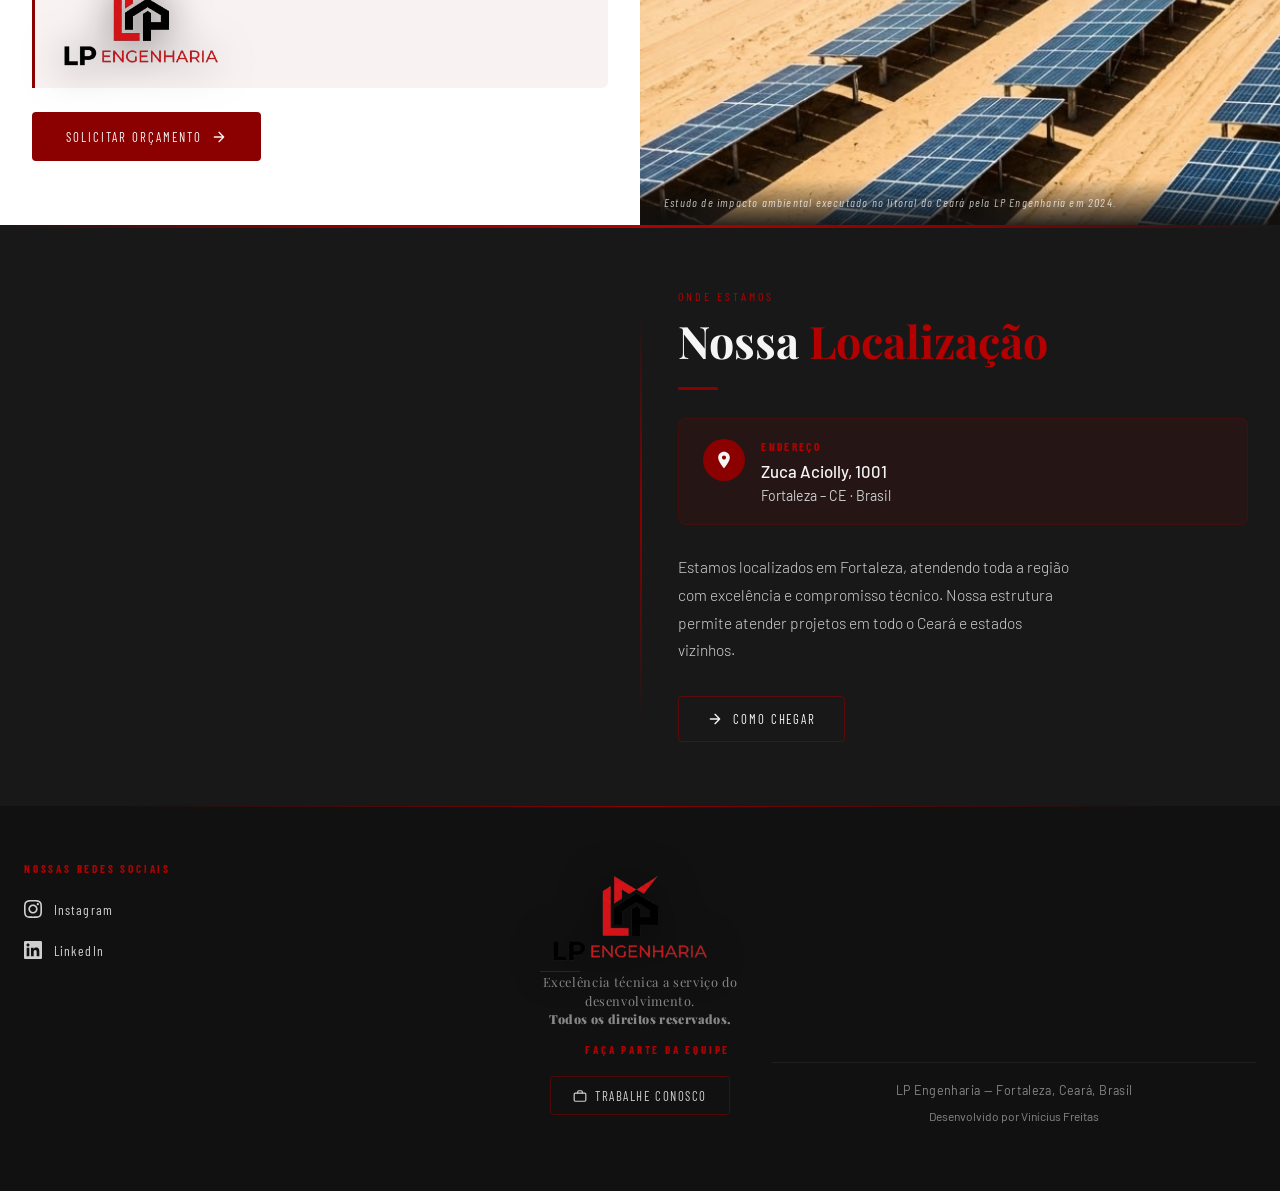
==== commit aea6c890: "dia 2" ====
--- a/index.html
+++ b/index.html
@@ -3,12 +3,11 @@
 <head>
   <meta charset="UTF-8" />
   <meta name="viewport" content="width=device-width, initial-scale=1.0" />
-  <meta name="description" content="LP Engenharia — Excelência em Projetos Elétricos, Civis, Ambientais e Consultoria. Fortaleza, CE." />
+  <meta name="description" content="LP Engenharia — Excelência em Projetos, Fortaleza, CE." />
   <title>LP Engenharia</title>
 
-  <!-- Favicon SVG inline -->
-  <link rel="icon" type="image/svg+xml" href="data:image/svg+xml,<svg xmlns='http://www.w3.org/2000/svg' viewBox='0 0 32 32'><rect width='32' height='32' rx='4' fill='%23111111'/><text x='50%' y='54%' dominant-baseline='middle' text-anchor='middle' font-family='serif' font-weight='900' font-size='18' fill='%238B0000'>LP</text></svg>" />
-
+  <!--Favicon-->
+  <link rel="icon" type="image/png" href="logoLP.png">
   <!-- Google Fonts -->
   <link rel="preconnect" href="https://fonts.googleapis.com" />
   <link rel="preconnect" href="https://fonts.gstatic.com" crossorigin />
@@ -27,11 +26,7 @@
 
       <!-- Logo -->
       <a href="index.html" class="nav-logo" aria-label="LP Engenharia - Início">
-        <!--
-          INSTRUÇÃO: Para usar a logo real, substitua o span abaixo por:
-          <img src="logoLP.png" alt="LP Engenharia" />
-        -->
-        <span class="nav-logo-text"><span>LP</span> Engenharia</span>
+        <img src="logoLP.png" alt="LP Engenharia" class="hero-logo" />
       </a>
 
       <!-- Links -->
@@ -72,10 +67,7 @@
           INSTRUÇÃO: Substitua o bloco abaixo pela sua logo:
           <img src="logoLP.png" alt="LP Engenharia" class="hero-logo" />
         -->
-        <div class="hero-logo-fallback" role="img" aria-label="Logo LP Engenharia">
-          <div class="hero-logo-initials"><span>L</span>P</div>
-          <div class="hero-logo-name">Engenharia</div>
-        </div>
+        <img src="logoLP.png" alt="LP Engenharia" class="hero-logo" />
 
         <div class="hero-divider" aria-hidden="true"></div>
 
@@ -111,7 +103,7 @@
       </p>
     </header>
 
-    <!-- ── Área 1: Elétrica (imagem à esquerda) ── -->
+    <!-- ── Área 1: Iluminação Pública (imagem à esquerda) ── -->
     <article class="area-card reveal-left" aria-label="Área: Engenharia Elétrica">
 
       <div class="area-image-wrap">
@@ -120,22 +112,26 @@
           alt="Profissional trabalhando em painel elétrico industrial"
           loading="lazy"
         />
-        <p class="area-caption">Projeto elétrico realizado em Fortaleza pela LP Engenharia em 2025.</p>
+        <p class="area-caption">Projeto de iluminação publica realizada na cidade de General Sampaio pela LP
+          em 2025
+        </p>
       </div>
 
       <div class="area-content" data-num="01">
         <p class="area-subtitle">Especialidade</p>
-        <h3>Engenharia<br/>Elétrica</h3>
+        <h3>Iluminação<br/>Publica</h3>
         <div class="area-bar"></div>
         <p>
-          Desenvolvemos projetos elétricos de alta e baixa tensão, dimensionamento
-          de sistemas de distribuição, laudos técnicos e manutenção preventiva e
-          corretiva. Atendemos indústrias, comércio e órgãos públicos com
-          conformidade às normas da ABNT e ANEEL.
-        </p>
+          Atuamos em projetos de iluminação pública para municípios, participando
+          de processos licitatórios e executando a instalação, modernização e
+          manutenção de sistemas de iluminação em vias e espaços públicos. 
+          Nossos serviços contribuem para cidades mais seguras, eficientes
+          e energeticamente sustentáveis. 
+        </p>
+        <p> Clientes </p>
         <div class="area-logo-inline">
-          <span class="logo-mini"><span>L</span>P</span>
-          <p>Projetos elétricos confiáveis, do planejamento à execução.</p>
+          <img src="logoLP.png" alt="LP Engenharia" class="hero-logo" />
+          <p></p>
         </div>
         <a href="mailto:contato@lpengenharia.com.br" class="btn-orcamento" aria-label="Solicitar orçamento em Elétrica">
           <span>Solicitar Orçamento</span>
@@ -153,26 +149,26 @@
 
       <div class="area-image-wrap">
         <img
-          src="https://images.unsplash.com/photo-1503387762-592deb58ef4e?w=900&q=80"
-          alt="Engenheiros realizando levantamento topográfico em obra"
+          src="foto-civil.png"
+          alt="Projeto de casa"
           loading="lazy"
         />
-        <p class="area-caption">Levantamento topográfico realizado no Ceará pela LP Engenharia em 2025.</p>
+        <p class="area-caption">Projeto de construção civil realizado.</p>
       </div>
 
       <div class="area-content" data-num="02">
         <p class="area-subtitle">Especialidade</p>
-        <h3>Civil — Saneamento<br/>& Topografia</h3>
+        <h3>Construção Civil<br/></h3>
         <div class="area-bar"></div>
         <p>
-          Executamos projetos de saneamento básico, redes de abastecimento e
-          esgotamento sanitário, além de serviços topográficos com equipamentos
-          de última geração. Atuamos em obras públicas e privadas com precisão
-          e cumprimento de prazos.
-        </p>
+          Elaboramos projetos de construção civil para residências e
+          empreendimentos, oferecendo soluções técnicas que garantem
+          segurança, eficiência e qualidade em todas as etapas da obra.
+        </p>
+        <p> Clientes </p>
         <div class="area-logo-inline">
-          <span class="logo-mini"><span>L</span>P</span>
-          <p>Infraestrutura civil planejada com precisão técnica.</p>
+          <img src="logoLP.png" alt="LP Engenharia" class="hero-logo" />
+          <p></p>
         </div>
         <a href="mailto:contato@lpengenharia.com.br" class="btn-orcamento" aria-label="Solicitar orçamento em Civil">
           <span>Solicitar Orçamento</span>
@@ -190,7 +186,7 @@
 
       <div class="area-image-wrap">
         <img
-          src="https://images.unsplash.com/photo-1542601906990-b4d3fb778b09?w=900&q=80"
+          src="foto-iluminacao-solar.png"
           alt="Vista aérea de área verde com planejamento ambiental"
           loading="lazy"
         />
@@ -199,56 +195,21 @@
 
       <div class="area-content" data-num="03">
         <p class="area-subtitle">Especialidade</p>
-        <h3>Engenharia<br/>Ambiental</h3>
+        <h3>Iluminação<br/>Solar</h3>
         <div class="area-bar"></div>
         <p>
-          Elaboramos Estudos de Impacto Ambiental (EIA), Relatórios de Impacto
-          Ambiental (RIMA), licenciamentos e planos de recuperação de áreas
-          degradadas. Nossa equipe garante que todos os empreendimentos atendam
-          às exigências legais dos órgãos ambientais.
-        </p>
+          Projetamos e instalamos sistemas de iluminação solar que utilizam
+          energia fotovoltaica para gerar economia, eficiência energética
+          e sustentabilidade em residências, empresas e espaços urbanos.
+        </p>
+        <p>
+        </p>
+        <p class="section-label">Clientes</p>
         <div class="area-logo-inline">
-          <span class="logo-mini"><span>L</span>P</span>
-          <p>Responsabilidade ambiental em cada etapa do projeto.</p>
+          <img src="logoLP.png" alt="LP Engenharia" class="hero-logo" />
+          <p></p>
         </div>
         <a href="mailto:contato@lpengenharia.com.br" class="btn-orcamento" aria-label="Solicitar orçamento em Ambiental">
-          <span>Solicitar Orçamento</span>
-          <svg viewBox="0 0 24 24" fill="none" stroke="currentColor" stroke-width="2" stroke-linecap="round" stroke-linejoin="round" aria-hidden="true">
-            <path d="M5 12h14M12 5l7 7-7 7"/>
-          </svg>
-        </a>
-      </div>
-
-    </article>
-
-
-    <!-- ── Área 4: Consultoria (imagem à direita) ── -->
-    <article class="area-card reveal-right" aria-label="Área: Consultoria">
-
-      <div class="area-image-wrap">
-        <img
-          src="https://images.unsplash.com/photo-1552664730-d307ca884978?w=900&q=80"
-          alt="Reunião de consultoria técnica em escritório corporativo"
-          loading="lazy"
-        />
-        <p class="area-caption">Consultoria técnica para cliente público em Fortaleza pela LP Engenharia em 2025.</p>
-      </div>
-
-      <div class="area-content" data-num="04">
-        <p class="area-subtitle">Especialidade</p>
-        <h3>Consultoria<br/>Pública & Privada</h3>
-        <div class="area-bar"></div>
-        <p>
-          Prestamos assessoria técnica especializada para empresas privadas e
-          entidades públicas, auxiliando na gestão de projetos, fiscalização de
-          obras, elaboração de editais e pareceres técnicos. Estratégia que
-          agrega valor e reduz riscos em cada tomada de decisão.
-        </p>
-        <div class="area-logo-inline">
-          <span class="logo-mini"><span>L</span>P</span>
-          <p>Inteligência técnica para decisões mais seguras.</p>
-        </div>
-        <a href="mailto:contato@lpengenharia.com.br" class="btn-orcamento" aria-label="Solicitar orçamento em Consultoria">
           <span>Solicitar Orçamento</span>
           <svg viewBox="0 0 24 24" fill="none" stroke="currentColor" stroke-width="2" stroke-linecap="round" stroke-linejoin="round" aria-hidden="true">
             <path d="M5 12h14M12 5l7 7-7 7"/>
@@ -372,11 +333,10 @@
 
         <!-- Coluna central: logo + copyright -->
         <div class="footer-center reveal">
-          <div class="footer-logo-text"><span>LP</span> Engenharia</div>
+          <div class="footer-logo-text"><img src="logoLP.png" alt="LP Engenharia" class="hero-logo" />
           <div class="footer-divider" aria-hidden="true"></div>
           <p class="footer-tagline">Excelência técnica a serviço do desenvolvimento.</p>
           <p class="footer-copyright">
-            &copy; <span id="ano"></span> LP Engenharia<br/>
             Todos os direitos reservados.
           </p>
         </div>
--- a/style.css
+++ b/style.css
@@ -45,7 +45,7 @@
 body {
   font-family: var(--font-body);
   background: var(--white);
-  color: var(--black);
+  color: rgba(22, 22, 22, 0.2) ;
   overflow-x: hidden;
   -webkit-font-smoothing: antialiased;
 }
@@ -212,10 +212,10 @@
 .hero-bg {
   position: absolute;
   inset: 0;
-  background-image: url('https://images.unsplash.com/photo-1504307651254-35680f356dfd?w=1600&q=80');
+  background-image: url("imgengcivil.jpg") ;
   background-size: cover;
   background-position: center;
-  transform: scale(1.05);
+  transform: scale(1.30);
   transition: transform 8s ease-out;
 }
 
@@ -228,7 +228,7 @@
   background: linear-gradient(
     135deg,
     rgba(17,17,17,0.90) 0%,
-    rgba(100,0,0,0.55) 50%,
+    rgba(64, 3, 3, 0.55) 50%,
     rgba(17,17,17,0.92) 100%
   );
 }
@@ -765,7 +765,7 @@
 }
 
 .footer::after {
-  content: 'LP';
+  content: '';
   position: absolute;
   bottom: -2rem; right: 3rem;
   font-family: var(--font-display);
@@ -869,6 +869,8 @@
   text-transform: uppercase;
   color: var(--red-bright);
   margin-bottom: 0.25rem;
+  align-items: center;
+  
 }
 
 .btn-vagas {
@@ -899,8 +901,11 @@
   display: flex;
   justify-content: space-between;
   align-items: center;
+  flex-direction: column;
   flex-wrap: wrap;
   gap: 0.75rem;
+  margin-top: 200px;
+  text-align: right;
 }
 
 .footer-bottom p {
@@ -1065,7 +1070,7 @@
 
 .sem-vagas .icon-wrap svg { width: 36px; height: 36px; fill: var(--red); opacity: 0.4; }
 .sem-vagas h2 { font-family: var(--font-display); font-size: 1.75rem; color: var(--black); margin-bottom: 0.75rem; }
-.sem-vagas p { font-size: 0.97rem; color: #666; max-width: 380px; margin: 0 auto 2rem; line-height: 1.7; }
+.sem-vagas p { font-size: 0.97rem; color: #667; max-width: 380px; margin: 0 auto 2rem; line-height: 1.7; }
 
 .btn-back {
   display: inline-flex;
@@ -1115,7 +1120,7 @@
     display: none;
     position: fixed;
     top: 0; left: 0; right: 0; bottom: 0;
-    background: rgba(17,17,17,0.98);
+    background: rgba(26, 25, 25, 0.98);
     flex-direction: column;
     justify-content: center;
     align-items: center;
@@ -1140,4 +1145,16 @@
   .footer-grid { gap: 2.5rem; padding: 0 1.5rem 2.5rem; }
   .footer-bottom { flex-direction: column; text-align: center; }
   .vagas-hero { padding: 7rem 1.5rem 3.5rem; }
+
+
+  .clientes-label {
+  font-family: var(--font-label);
+  font-size: 0.75rem;
+  letter-spacing: 0.25em;
+  text-transform: uppercase;
+  color: var(--red-bright);
+  margin-top: 3px;
+  margin-bottom: 18px;
+}
+
 }
